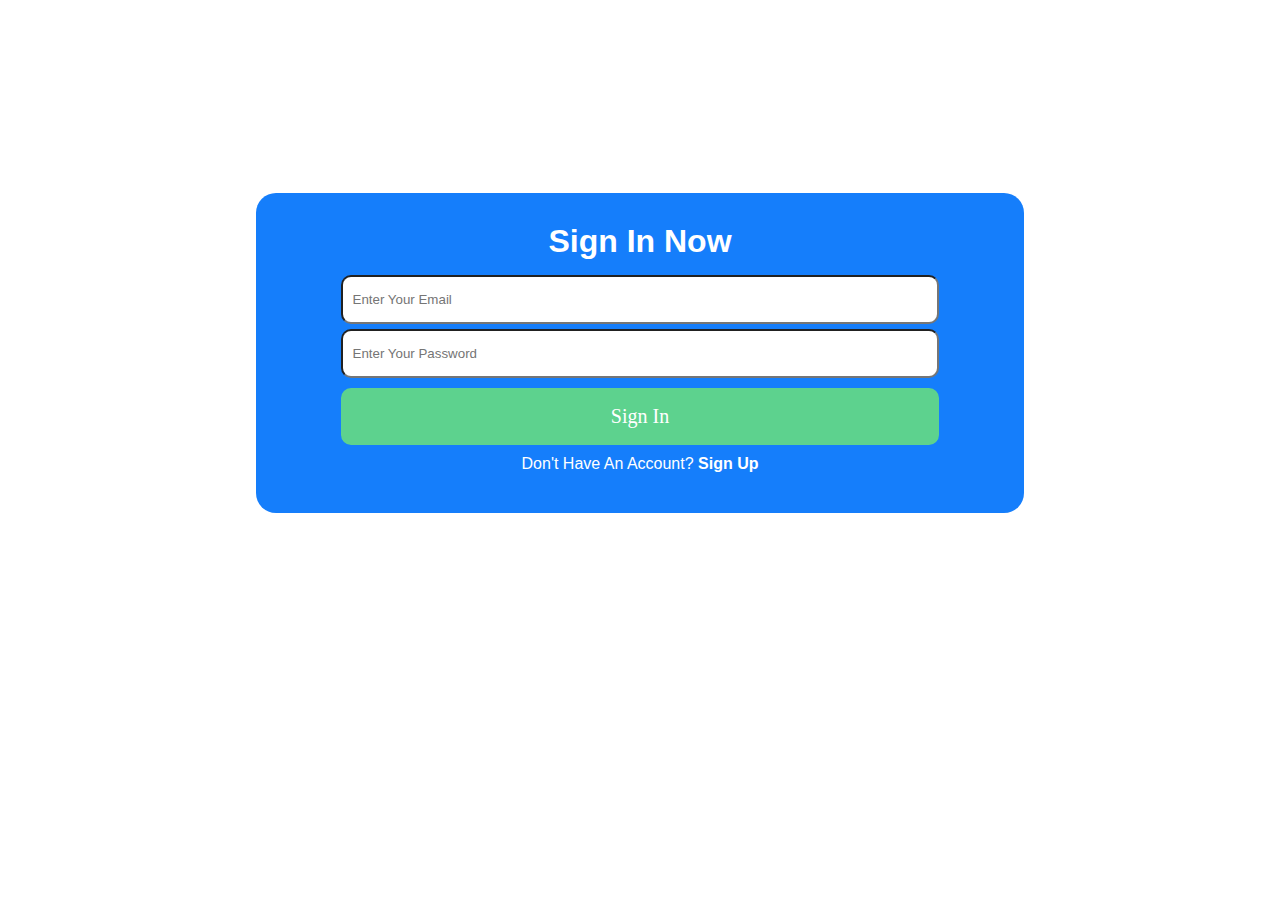
==== index.html @ 66db4d0a "first commit" ====
<!DOCTYPE html>
<html lang="en">
<head>
    <meta charset="UTF-8">
    <meta name="viewport" content="width=device-width, initial-scale=1.0">
    <title>Sign-In</title>
    <link rel="stylesheet" href="https://cdnjs.cloudflare.com/ajax/libs/font-awesome/6.5.1/css/all.min.css" integrity="sha512-DTOQO9RWCH3ppGqcWaEA1BIZOC6xxalwEsw9c2QQeAIftl+Vegovlnee1c9QX4TctnWMn13TZye+giMm8e2LwA==" crossorigin="anonymous" referrerpolicy="no-referrer" />
    <link rel="stylesheet" href="./MAINStyle.css">
    <link rel="stylesheet" href="./style.css">
</head>
<body>
    <div class="sign-in-box ">
    <div class="container bg-main">
    <h1 class="header">sign in now</h1>
    <div class="inputs">
        <input type="email" placeholder="Enter Your Email" id="email">
        <input type="password" placeholder="Enter Your Password" id="password">
    </div>  
    <div class="alert"></div>
    <button class=" button btn btn-sec-main" id="btn"><i class="fa-solid fa-right-to-bracket"></i> Sign In </button>    <p>don't have an account? <a href="./ChooseRole/index.html">sign up</a></p>
    <script src="../JS/JOBS.js"></script>
    <script src="../JS/Users.js"></script>
    <script src="./main.js"></script>
</body>
</html>
---- MAINStyle.css ----
* {
  margin: 0px;
  padding: 0px;
  box-sizing: border-box;
  font-family: 'Segoe UI', Tahoma, Geneva, Verdana, sans-serif ;
  outline: none;
}
.container{
  padding: 0px 10rex;
}
.bg-main {
  background-color: #157efb !important;
}
.bg-sec-main {
  background-color: #5dd28e !important;
}
.bg-th-main {
  background-color: #e9f9ef !important;
}
.jt{
  transition: all 0.7s;
  cursor: pointer;
}
.jt:hover{
  color: #157efb;
}
.btn {
  border: none;
  padding: 15px 20px;
  border-radius: 5px;
  color: #000000;
  cursor: pointer;
  transition: color  0.5s;
  transition: background-color  0.5s;
}
.vh-100{
  height: 100vh;
}
.cursor-pointer{
  cursor: pointer;
}
.btn-main {
  background-color: #157efb !important;
  color: #fff ;
  border: #157efb 2px solid;
  transition: color  0.5s;
  transition: background-color  0.5s;
}
.btn-main:hover {
  color: #157efb;
  background-color: #fff !important;
}
.text-main {
  color: #157efb !important;
}
.text-center {
  text-align: center;
}
.text-sec-main {
  color: #5dd28e !important;
}
.text-th-main {
  color: #e9f9ef;

}
.btn-sec-main {
  background-color: #5dd28e !important;
  color: #fff ;
  border: #5dd28e 2px solid;
  transition: all 0.5s;
}
.btn-sec-main:hover {
  border: #5dd28e 2px solid;
  color: #5dd28e;
  background-color: #fff !important;
}
.w-1 {
  width: 1%
}
.w-2 {
  width: 2%
}
.w-3 {
  width: 3%
}
.w-4 {
  width: 4%
}

.w-5 {
  width: 5%
}

.w-6 {
  width: 6%
}

.w-7 {
  width: 7%
}

.w-8 {
  width: 8%
}

.w-9 {
  width: 9%
}

.w-10 {
  width: 10%;
}

.w-11 {
  width: 11%;
}

.w-12 {
  width: 12%;
}

.w-13 {
  width: 13%;
}

.w-14 {
  width: 14%;
}

.w-15 {
  width: 15%;
}

.w-16 {
  width: 16%;
}

.w-17 {
  width: 17%;
}

.w-18 {
  width: 18%;
}

.w-19 {
  width: 19%;
}

.w-20 {
  width: 20%;
}

.w-21 {
  width: 21%;
}

.w-22 {
  width: 22%;
}

.w-23 {
  width: 23%;
}

.w-24 {
  width: 24%;
}

.w-25 {
  width: 25%;
}

.w-26 {
  width: 26%;
}

.w-27 {
  width: 27%;
}

.w-28 {
  width: 28%;
}

.w-29 {
  width: 29%;
}

.w-30 {
  width: 30%;
}

.w-31 {
  width: 31%;
}

.w-32 {
  width: 32%;
}

.w-33 {
  width: 33%;
}

.w-34 {
  width: 34%;
}

.w-35 {
  width: 35%;
}

.w-36 {
  width: 36%;
}

.w-37 {
  width: 37%;
}

.w-38 {
  width: 38%;
}

.w-39 {
  width: 39%;
}

.w-40 {
  width: 40%;
}

.w-41 {
  width: 41%;
}

.w-42 {
  width: 42%;
}

.w-43 {
  width: 43%;
}

.w-44 {
  width: 44%;
}

.w-45 {
  width: 45%;
}

.w-46 {
  width: 46%;
}

.w-47 {
  width: 47%;
}

.w-48 {
  width: 48%;
}

.w-49 {
  width: 49%;
}

.w-50 {
  width: 50%;
}

.w-51 {
  width: 51%;
}

.w-52 {
  width: 52%;
}

.w-53 {
  width: 53%;
}

.w-54 {
  width: 54%;
}

.w-55 {
  width: 55%;
}

.w-56 {
  width: 56%;
}

.w-57 {
  width: 57%;
}

.w-58 {
  width: 58%;
}

.w-59 {
  width: 59%;
}

.w-60 {
  width: 60%;
}

.w-61 {
  width: 61%;
}

.w-62 {
  width: 62%;
}

.w-63 {
  width: 63%;
}

.w-64 {
  width: 64%;
}

.w-65 {
  width: 65%;
}

.w-66 {
  width: 66%;
}

.w-67 {
  width: 67%;
}

.w-68 {
  width: 68%;
}

.w-69 {
  width: 69%;
}

.w-70 {
  width: 70%;
}

.w-71 {
  width: 71%;
}

.w-72 {
  width: 72%;
}

.w-73 {
  width: 73%;
}

.w-74 {
  width: 74%;
}

.w-75 {
  width: 75%;
}

.w-76 {
  width: 76%;
}

.w-77 {
  width: 77%;
}

.w-78 {
  width: 78%;
}

.w-79 {
  width: 79%;
}

.w-80 {
  width: 80%;
}

.w-81 {
  width: 81%;
}

.w-82 {
  width: 82%;
}

.w-83 {
  width: 83%;
}

.w-84 {
  width: 84%;
}

.w-85 {
  width: 85%;
}

.w-86 {
  width: 86%;
}

.w-87 {
  width: 87%;
}

.w-88 {
  width: 88%;
}

.w-89 {
  width: 89%;
}

.w-90 {
  width: 90%;
}

.w-91 {
  width: 91%;
}

.w-92 {
  width: 92%;
}

.w-93 {
  width: 93%;
}

.w-94 {
  width: 94%;
}

.w-95 {
  width: 95%;
}

.w-96 {
  width: 96%;
}

.w-97 {
  width: 97%;
}

.w-98 {
  width: 98%;
}

.w-99 {
  width: 99%;
}

.w-100 {
  width: 100%;
}

.w-101 {
  width: 10%1;
}
.m-1 {
  margin: 1px;
}

.mx-1 {
  margin:  1px;
}

.my-1 {
  margin-left: 1px ;
}

.p-1 {
  padding: 1px;
}

.py-1 {
  padding: 1px ;
}

.px-1 {
  padding:  1px;
}

.m-2 {
  margin: 2px;
}

.mx-2 {
  margin:  2px;
}

.my-2 {
  margin-left: 2px ;
}

.p-2 {
  padding: 2px;
}

.py-2 {
  padding: 2px ;
}

.px-2 {
  padding:  2px;
}

.m-3 {
  margin: 3px;
}

.mx-3 {
  margin:  3px;
}

.my-3 {
  margin-left: 3px ;
}

.p-3 {
  padding: 3px;
}

.py-3 {
  padding: 3px ;
}

.px-3 {
  padding:  3px;
}

.m-4 {
  margin: 4px;
}

.mx-4 {
  margin:  4px;
}

.my-4 {
  margin-left: 4px ;
}

.p-4 {
  padding: 4px;
}

.py-4 {
  padding: 4px ;
}

.px-4 {
  padding:  4px;
}

.m-5 {
  margin: 5px;
}

.mx-5 {
  margin:  5px;
}

.my-5 {
  margin-left: 5px ;
}

.p-5 {
  padding: 5px;
}

.py-5 {
  padding: 5px ;
}

.px-5 {
  padding:  5px;
}

.m-6 {
  margin: 6px;
}

.mx-6 {
  margin:  6px;
}

.my-6 {
  margin-left: 6px ;
}

.p-6 {
  padding: 6px;
}

.py-6 {
  padding: 6px ;
}

.px-6 {
  padding:  6px;
}

.m-7 {
  margin: 7px;
}

.mx-7 {
  margin:  7px;
}

.my-7 {
  margin-left: 7px ;
}

.p-7 {
  padding: 7px;
}

.py-7 {
  padding: 7px ;
}

.px-7 {
  padding:  7px;
}

.m-8 {
  margin: 8px;
}

.mx-8 {
  margin:  8px;
}

.my-8 {
  margin-left: 8px ;
}

.p-8 {
  padding: 8px;
}

.py-8 {
  padding: 8px ;
}

.px-8 {
  padding:  8px;
}

.m-9 {
  margin: 9px;
}

.mx-9 {
  margin:  9px;
}

.my-9 {
  margin-left: 9px ;
}

.p-9 {
  padding: 9px;
}

.py-9 {
  padding: 9px ;
}

.px-9 {
  padding:  9px;
}

.m-10 {
  margin: 1;
}

.mx-10 {
  margin:  1;
}

.my-10 {
  margin-left: 1 ;
}

.p-10 {
  padding: 1;
}

.py-10 {
  padding: 1 ;
}

.px-10 {
  padding:  1;
}

.m-11 {
  margin: 11px;
}

.mx-11 {
  margin:  11px;
}

.my-11 {
  margin-left: 11px ;
}

.p-11 {
  padding: 11px;
}

.py-11 {
  padding: 11px ;
}

.px-11 {
  padding:  11px;
}

.m-12 {
  margin: 12px;
}

.mx-12 {
  margin:  12px;
}

.my-12 {
  margin-left: 12px ;
}

.p-12 {
  padding: 12px;
}

.py-12 {
  padding: 12px ;
}

.px-12 {
  padding:  12px;
}

.m-13 {
  margin: 13px;
}

.mx-13 {
  margin:  13px;
}

.my-13 {
  margin-left: 13px ;
}

.p-13 {
  padding: 13px;
}

.py-13 {
  padding: 13px ;
}

.px-13 {
  padding:  13px;
}

.m-14 {
  margin: 14px;
}

.mx-14 {
  margin:  14px;
}

.my-14 {
  margin-left: 14px ;
}

.p-14 {
  padding: 14px;
}

.py-14 {
  padding: 14px ;
}

.px-14 {
  padding:  14px;
}

.m-15 {
  margin: 15px;
}

.mx-15 {
  margin:  15px;
}

.my-15 {
  margin-left: 15px ;
}

.p-15 {
  padding: 15px;
}

.py-15 {
  padding: 15px ;
}

.px-15 {
  padding:  15px;
}

.m-16 {
  margin: 16px;
}

.mx-16 {
  margin:  16px;
}

.my-16 {
  margin-left: 16px ;
}

.p-16 {
  padding: 16px;
}

.py-16 {
  padding: 16px ;
}

.px-16 {
  padding:  16px;
}

.m-17 {
  margin: 17px;
}

.mx-17 {
  margin:  17px;
}

.my-17 {
  margin-left: 17px ;
}

.p-17 {
  padding: 17px;
}

.py-17 {
  padding: 17px ;
}

.px-17 {
  padding:  17px;
}

.m-18 {
  margin: 18px;
}

.mx-18 {
  margin:  18px;
}

.my-18 {
  margin-left: 18px ;
}

.p-18 {
  padding: 18px;
}

.py-18 {
  padding: 18px ;
}

.px-18 {
  padding:  18px;
}

.m-19 {
  margin: 19px;
}

.mx-19 {
  margin:  19px;
}

.my-19 {
  margin-left: 19px ;
}

.p-19 {
  padding: 19px;
}

.py-19 {
  padding: 19px ;
}

.px-19 {
  padding:  19px;
}

.m-20 {
  margin: 2;
}

.mx-20 {
  margin:  2;
}

.my-20 {
  margin-left: 2 ;
}

.p-20 {
  padding: 2;
}

.py-20 {
  padding: 2 ;
}

.px-20 {
  padding:  2;
}

.m-21 {
  margin: 21px;
}

.mx-21 {
  margin:  21px;
}

.my-21 {
  margin-left: 21px ;
}

.p-21 {
  padding: 21px;
}

.py-21 {
  padding: 21px ;
}

.px-21 {
  padding:  21px;
}

.m-22 {
  margin: 22px;
}

.mx-22 {
  margin:  22px;
}

.my-22 {
  margin-left: 22px ;
}

.p-22 {
  padding: 22px;
}

.py-22 {
  padding: 22px ;
}

.px-22 {
  padding:  22px;
}

.m-23 {
  margin: 23px;
}

.mx-23 {
  margin:  23px;
}

.my-23 {
  margin-left: 23px ;
}

.p-23 {
  padding: 23px;
}

.py-23 {
  padding: 23px ;
}

.px-23 {
  padding:  23px;
}

.m-24 {
  margin: 24px;
}

.mx-24 {
  margin:  24px;
}

.my-24 {
  margin-left: 24px ;
}

.p-24 {
  padding: 24px;
}

.py-24 {
  padding: 24px ;
}

.px-24 {
  padding:  24px;
}

.m-25 {
  margin: 25px;
}

.mx-25 {
  margin:  25px;
}

.my-25 {
  margin-left: 25px ;
}

.p-25 {
  padding: 25px;
}

.py-25 {
  padding: 25px ;
}

.px-25 {
  padding:  25px;
}

.m-26 {
  margin: 26px;
}

.mx-26 {
  margin:  26px;
}

.my-26 {
  margin-left: 26px ;
}

.p-26 {
  padding: 26px;
}

.py-26 {
  padding: 26px ;
}

.px-26 {
  padding:  26px;
}

.m-27 {
  margin: 27px;
}

.mx-27 {
  margin:  27px;
}

.my-27 {
  margin-left: 27px ;
}

.p-27 {
  padding: 27px;
}

.py-27 {
  padding: 27px ;
}

.px-27 {
  padding:  27px;
}

.m-28 {
  margin: 28px;
}

.mx-28 {
  margin:  28px;
}

.my-28 {
  margin-left: 28px ;
}

.p-28 {
  padding: 28px;
}

.py-28 {
  padding: 28px ;
}

.px-28 {
  padding:  28px;
}

.m-29 {
  margin: 29px;
}

.mx-29 {
  margin:  29px;
}

.my-29 {
  margin-left: 29px ;
}

.p-29 {
  padding: 29px;
}

.py-29 {
  padding: 29px ;
}

.px-29 {
  padding:  29px;
}

.m-30 {
  margin: 3;
}

.mx-30 {
  margin:  3;
}

.my-30 {
  margin-left: 3 ;
}

.p-30 {
  padding: 3;
}

.py-30 {
  padding: 3 ;
}

.px-30 {
  padding:  3;
}

.m-31 {
  margin: 31px;
}

.mx-31 {
  margin:  31px;
}

.my-31 {
  margin-left: 31px ;
}

.p-31 {
  padding: 31px;
}

.py-31 {
  padding: 31px ;
}

.px-31 {
  padding:  31px;
}

.m-32 {
  margin: 32px;
}

.mx-32 {
  margin:  32px;
}

.my-32 {
  margin-left: 32px ;
}

.p-32 {
  padding: 32px;
}

.py-32 {
  padding: 32px ;
}

.px-32 {
  padding:  32px;
}

.m-33 {
  margin: 33px;
}

.mx-33 {
  margin:  33px;
}

.my-33 {
  margin-left: 33px ;
}

.p-33 {
  padding: 33px;
}

.py-33 {
  padding: 33px ;
}

.px-33 {
  padding:  33px;
}

.m-34 {
  margin: 34px;
}

.mx-34 {
  margin:  34px;
}

.my-34 {
  margin-left: 34px ;
}

.p-34 {
  padding: 34px;
}

.py-34 {
  padding: 34px ;
}

.px-34 {
  padding:  34px;
}

.m-35 {
  margin: 35px;
}

.mx-35 {
  margin:  35px;
}

.my-35 {
  margin-left: 35px ;
}

.p-35 {
  padding: 35px;
}

.py-35 {
  padding: 35px ;
}

.px-35 {
  padding:  35px;
}

.m-36 {
  margin: 36px;
}

.mx-36 {
  margin:  36px;
}

.my-36 {
  margin-left: 36px ;
}

.p-36 {
  padding: 36px;
}

.py-36 {
  padding: 36px ;
}

.px-36 {
  padding:  36px;
}

.m-37 {
  margin: 37px;
}

.mx-37 {
  margin:  37px;
}

.my-37 {
  margin-left: 37px ;
}

.p-37 {
  padding: 37px;
}

.py-37 {
  padding: 37px ;
}

.px-37 {
  padding:  37px;
}

.m-38 {
  margin: 38px;
}

.mx-38 {
  margin:  38px;
}

.my-38 {
  margin-left: 38px ;
}

.p-38 {
  padding: 38px;
}

.py-38 {
  padding: 38px ;
}

.px-38 {
  padding:  38px;
}

.m-39 {
  margin: 39px;
}

.mx-39 {
  margin:  39px;
}

.my-39 {
  margin-left: 39px ;
}

.p-39 {
  padding: 39px;
}

.py-39 {
  padding: 39px ;
}

.px-39 {
  padding:  39px;
}

.m-40 {
  margin: 4;
}

.mx-40 {
  margin:  4;
}

.my-40 {
  margin-left: 4 ;
}

.p-40 {
  padding: 4;
}

.py-40 {
  padding: 4 ;
}

.px-40 {
  padding:  4;
}

.m-41 {
  margin: 41px;
}

.mx-41 {
  margin:  41px;
}

.my-41 {
  margin-left: 41px ;
}

.p-41 {
  padding: 41px;
}

.py-41 {
  padding: 41px ;
}

.px-41 {
  padding:  41px;
}

.m-42 {
  margin: 42px;
}

.mx-42 {
  margin:  42px;
}

.my-42 {
  margin-left: 42px ;
}

.p-42 {
  padding: 42px;
}

.py-42 {
  padding: 42px ;
}

.px-42 {
  padding:  42px;
}

.m-43 {
  margin: 43px;
}

.mx-43 {
  margin:  43px;
}

.my-43 {
  margin-left: 43px ;
}

.p-43 {
  padding: 43px;
}

.py-43 {
  padding: 43px ;
}

.px-43 {
  padding:  43px;
}

.m-44 {
  margin: 44px;
}

.mx-44 {
  margin:  44px;
}

.my-44 {
  margin-left: 44px ;
}

.p-44 {
  padding: 44px;
}

.py-44 {
  padding: 44px ;
}

.px-44 {
  padding:  44px;
}

.m-45 {
  margin: 45px;
}

.mx-45 {
  margin:  45px;
}

.my-45 {
  margin-left: 45px ;
}

.p-45 {
  padding: 45px;
}

.py-45 {
  padding: 45px ;
}

.px-45 {
  padding:  45px;
}

.m-46 {
  margin: 46px;
}

.mx-46 {
  margin:  46px;
}

.my-46 {
  margin-left: 46px ;
}

.p-46 {
  padding: 46px;
}

.py-46 {
  padding: 46px ;
}

.px-46 {
  padding:  46px;
}

.m-47 {
  margin: 47px;
}

.mx-47 {
  margin:  47px;
}

.my-47 {
  margin-left: 47px ;
}

.p-47 {
  padding: 47px;
}

.py-47 {
  padding: 47px ;
}

.px-47 {
  padding:  47px;
}

.m-48 {
  margin: 48px;
}

.mx-48 {
  margin:  48px;
}

.my-48 {
  margin-left: 48px ;
}

.p-48 {
  padding: 48px;
}

.py-48 {
  padding: 48px ;
}

.px-48 {
  padding:  48px;
}

.m-49 {
  margin: 49px;
}

.mx-49 {
  margin:  49px;
}

.my-49 {
  margin-left: 49px ;
}

.p-49 {
  padding: 49px;
}

.py-49 {
  padding: 49px ;
}

.px-49 {
  padding:  49px;
}

.m-50 {
  margin: 5;
}

.mx-50 {
  margin:  5;
}

.my-50 {
  margin-left: 5 ;
}

.p-50 {
  padding: 5;
}

.py-50 {
  padding: 5 ;
}

.px-50 {
  padding:  5;
}

.m-51 {
  margin: 51px;
}

.mx-51 {
  margin:  51px;
}

.my-51 {
  margin-left: 51px ;
}

.p-51 {
  padding: 51px;
}

.py-51 {
  padding: 51px ;
}

.px-51 {
  padding:  51px;
}

.m-52 {
  margin: 52px;
}

.mx-52 {
  margin:  52px;
}

.my-52 {
  margin-left: 52px ;
}

.p-52 {
  padding: 52px;
}

.py-52 {
  padding: 52px ;
}

.px-52 {
  padding:  52px;
}

.m-53 {
  margin: 53px;
}

.mx-53 {
  margin:  53px;
}

.my-53 {
  margin-left: 53px ;
}

.p-53 {
  padding: 53px;
}

.py-53 {
  padding: 53px ;
}

.px-53 {
  padding:  53px;
}

.m-54 {
  margin: 54px;
}

.mx-54 {
  margin:  54px;
}

.my-54 {
  margin-left: 54px ;
}

.p-54 {
  padding: 54px;
}

.py-54 {
  padding: 54px ;
}

.px-54 {
  padding:  54px;
}

.m-55 {
  margin: 55px;
}

.mx-55 {
  margin:  55px;
}

.my-55 {
  margin-left: 55px ;
}

.p-55 {
  padding: 55px;
}

.py-55 {
  padding: 55px ;
}

.px-55 {
  padding:  55px;
}

.m-56 {
  margin: 56px;
}

.mx-56 {
  margin:  56px;
}

.my-56 {
  margin-left: 56px ;
}

.p-56 {
  padding: 56px;
}

.py-56 {
  padding: 56px ;
}

.px-56 {
  padding:  56px;
}

.m-57 {
  margin: 57px;
}

.mx-57 {
  margin:  57px;
}

.my-57 {
  margin-left: 57px ;
}

.p-57 {
  padding: 57px;
}

.py-57 {
  padding: 57px ;
}

.px-57 {
  padding:  57px;
}

.m-58 {
  margin: 58px;
}

.mx-58 {
  margin:  58px;
}

.my-58 {
  margin-left: 58px ;
}

.p-58 {
  padding: 58px;
}

.py-58 {
  padding: 58px ;
}

.px-58 {
  padding:  58px;
}

.m-59 {
  margin: 59px;
}

.mx-59 {
  margin:  59px;
}

.my-59 {
  margin-left: 59px ;
}

.p-59 {
  padding: 59px;
}

.py-59 {
  padding: 59px ;
}

.px-59 {
  padding:  59px;
}

.m-60 {
  margin: 6;
}

.mx-60 {
  margin:  6;
}

.my-60 {
  margin-left: 6 ;
}

.p-60 {
  padding: 6;
}

.py-60 {
  padding: 6 ;
}

.px-60 {
  padding:  6;
}

.m-61 {
  margin: 61px;
}

.mx-61 {
  margin:  61px;
}

.my-61 {
  margin-left: 61px ;
}

.p-61 {
  padding: 61px;
}

.py-61 {
  padding: 61px ;
}

.px-61 {
  padding:  61px;
}

.m-62 {
  margin: 62px;
}

.mx-62 {
  margin:  62px;
}

.my-62 {
  margin-left: 62px ;
}

.p-62 {
  padding: 62px;
}

.py-62 {
  padding: 62px ;
}

.px-62 {
  padding:  62px;
}

.m-63 {
  margin: 63px;
}

.mx-63 {
  margin:  63px;
}

.my-63 {
  margin-left: 63px ;
}

.p-63 {
  padding: 63px;
}

.py-63 {
  padding: 63px ;
}

.px-63 {
  padding:  63px;
}

.m-64 {
  margin: 64px;
}

.mx-64 {
  margin:  64px;
}

.my-64 {
  margin-left: 64px ;
}

.p-64 {
  padding: 64px;
}

.py-64 {
  padding: 64px ;
}

.px-64 {
  padding:  64px;
}

.m-65 {
  margin: 65px;
}

.mx-65 {
  margin:  65px;
}

.my-65 {
  margin-left: 65px ;
}

.p-65 {
  padding: 65px;
}

.py-65 {
  padding: 65px ;
}

.px-65 {
  padding:  65px;
}

.m-66 {
  margin: 66px;
}

.mx-66 {
  margin:  66px;
}

.my-66 {
  margin-left: 66px ;
}

.p-66 {
  padding: 66px;
}

.py-66 {
  padding: 66px ;
}

.px-66 {
  padding:  66px;
}

.m-67 {
  margin: 67px;
}

.mx-67 {
  margin:  67px;
}

.my-67 {
  margin-left: 67px ;
}

.p-67 {
  padding: 67px;
}

.py-67 {
  padding: 67px ;
}

.px-67 {
  padding:  67px;
}

.m-68 {
  margin: 68px;
}

.mx-68 {
  margin:  68px;
}

.my-68 {
  margin-left: 68px ;
}

.p-68 {
  padding: 68px;
}

.py-68 {
  padding: 68px ;
}

.px-68 {
  padding:  68px;
}

.m-69 {
  margin: 69px;
}

.mx-69 {
  margin:  69px;
}

.my-69 {
  margin-left: 69px ;
}

.p-69 {
  padding: 69px;
}

.py-69 {
  padding: 69px ;
}

.px-69 {
  padding:  69px;
}

.m-70 {
  margin: 7;
}

.mx-70 {
  margin:  7;
}

.my-70 {
  margin-left: 7 ;
}

.p-70 {
  padding: 7;
}

.py-70 {
  padding: 7 ;
}

.px-70 {
  padding:  7;
}

.m-71 {
  margin: 71px;
}

.mx-71 {
  margin:  71px;
}

.my-71 {
  margin-left: 71px ;
}

.p-71 {
  padding: 71px;
}

.py-71 {
  padding: 71px ;
}

.px-71 {
  padding:  71px;
}

.m-72 {
  margin: 72px;
}

.mx-72 {
  margin:  72px;
}

.my-72 {
  margin-left: 72px ;
}

.p-72 {
  padding: 72px;
}

.py-72 {
  padding: 72px ;
}

.px-72 {
  padding:  72px;
}

.m-73 {
  margin: 73px;
}

.mx-73 {
  margin:  73px;
}

.my-73 {
  margin-left: 73px ;
}

.p-73 {
  padding: 73px;
}

.py-73 {
  padding: 73px ;
}

.px-73 {
  padding:  73px;
}

.m-74 {
  margin: 74px;
}

.mx-74 {
  margin:  74px;
}

.my-74 {
  margin-left: 74px ;
}

.p-74 {
  padding: 74px;
}

.py-74 {
  padding: 74px ;
}

.px-74 {
  padding:  74px;
}

.m-75 {
  margin: 75px;
}

.mx-75 {
  margin:  75px;
}

.my-75 {
  margin-left: 75px ;
}

.p-75 {
  padding: 75px;
}

.py-75 {
  padding: 75px ;
}

.px-75 {
  padding:  75px;
}

.m-76 {
  margin: 76px;
}

.mx-76 {
  margin:  76px;
}

.my-76 {
  margin-left: 76px ;
}

.p-76 {
  padding: 76px;
}

.py-76 {
  padding: 76px ;
}

.px-76 {
  padding:  76px;
}

.m-77 {
  margin: 77px;
}

.mx-77 {
  margin:  77px;
}

.my-77 {
  margin-left: 77px ;
}

.p-77 {
  padding: 77px;
}

.py-77 {
  padding: 77px ;
}

.px-77 {
  padding:  77px;
}

.m-78 {
  margin: 78px;
}

.mx-78 {
  margin:  78px;
}

.my-78 {
  margin-left: 78px ;
}

.p-78 {
  padding: 78px;
}

.py-78 {
  padding: 78px ;
}

.px-78 {
  padding:  78px;
}

.m-79 {
  margin: 79px;
}

.mx-79 {
  margin:  79px;
}

.my-79 {
  margin-left: 79px ;
}

.p-79 {
  padding: 79px;
}

.py-79 {
  padding: 79px ;
}

.px-79 {
  padding:  79px;
}

.m-80 {
  margin: 8;
}

.mx-80 {
  margin:  8;
}

.my-80 {
  margin-left: 8 ;
}

.p-80 {
  padding: 8;
}

.py-80 {
  padding: 8 ;
}

.px-80 {
  padding:  8;
}

.m-81 {
  margin: 81px;
}

.mx-81 {
  margin:  81px;
}

.my-81 {
  margin-left: 81px ;
}

.p-81 {
  padding: 81px;
}

.py-81 {
  padding: 81px ;
}

.px-81 {
  padding:  81px;
}

.m-82 {
  margin: 82px;
}

.mx-82 {
  margin:  82px;
}

.my-82 {
  margin-left: 82px ;
}

.p-82 {
  padding: 82px;
}

.py-82 {
  padding: 82px ;
}

.px-82 {
  padding:  82px;
}

.m-83 {
  margin: 83px;
}

.mx-83 {
  margin:  83px;
}

.my-83 {
  margin-left: 83px ;
}

.p-83 {
  padding: 83px;
}

.py-83 {
  padding: 83px ;
}

.px-83 {
  padding:  83px;
}

.m-84 {
  margin: 84px;
}

.mx-84 {
  margin:  84px;
}

.my-84 {
  margin-left: 84px ;
}

.p-84 {
  padding: 84px;
}

.py-84 {
  padding: 84px ;
}

.px-84 {
  padding:  84px;
}

.m-85 {
  margin: 85px;
}

.mx-85 {
  margin:  85px;
}

.my-85 {
  margin-left: 85px ;
}

.p-85 {
  padding: 85px;
}

.py-85 {
  padding: 85px ;
}

.px-85 {
  padding:  85px;
}

.m-86 {
  margin: 86px;
}

.mx-86 {
  margin:  86px;
}

.my-86 {
  margin-left: 86px ;
}

.p-86 {
  padding: 86px;
}

.py-86 {
  padding: 86px ;
}

.px-86 {
  padding:  86px;
}

.m-87 {
  margin: 87px;
}

.mx-87 {
  margin:  87px;
}

.my-87 {
  margin-left: 87px ;
}

.p-87 {
  padding: 87px;
}

.py-87 {
  padding: 87px ;
}

.px-87 {
  padding:  87px;
}

.m-88 {
  margin: 88px;
}

.mx-88 {
  margin:  88px;
}

.my-88 {
  margin-left: 88px ;
}

.p-88 {
  padding: 88px;
}

.py-88 {
  padding: 88px ;
}

.px-88 {
  padding:  88px;
}

.m-89 {
  margin: 89px;
}

.mx-89 {
  margin:  89px;
}

.my-89 {
  margin-left: 89px ;
}

.p-89 {
  padding: 89px;
}

.py-89 {
  padding: 89px ;
}

.px-89 {
  padding:  89px;
}

.m-90 {
  margin: 9;
}

.mx-90 {
  margin:  9;
}

.my-90 {
  margin-left: 9 ;
}

.p-90 {
  padding: 9;
}

.py-90 {
  padding: 9 ;
}

.px-90 {
  padding:  9;
}

.m-91 {
  margin: 91px;
}

.mx-91 {
  margin:  91px;
}

.my-91 {
  margin-left: 91px ;
}

.p-91 {
  padding: 91px;
}

.py-91 {
  padding: 91px ;
}

.px-91 {
  padding:  91px;
}

.m-92 {
  margin: 92px;
}

.mx-92 {
  margin:  92px;
}

.my-92 {
  margin-left: 92px ;
}

.p-92 {
  padding: 92px;
}

.py-92 {
  padding: 92px ;
}

.px-92 {
  padding:  92px;
}

.m-93 {
  margin: 93px;
}

.mx-93 {
  margin:  93px;
}

.my-93 {
  margin-left: 93px ;
}

.p-93 {
  padding: 93px;
}

.py-93 {
  padding: 93px ;
}

.px-93 {
  padding:  93px;
}

.m-94 {
  margin: 94px;
}

.mx-94 {
  margin:  94px;
}

.my-94 {
  margin-left: 94px ;
}

.p-94 {
  padding: 94px;
}

.py-94 {
  padding: 94px ;
}

.px-94 {
  padding:  94px;
}

.m-95 {
  margin: 95px;
}

.mx-95 {
  margin:  95px;
}

.my-95 {
  margin-left: 95px ;
}

.p-95 {
  padding: 95px;
}

.py-95 {
  padding: 95px ;
}

.px-95 {
  padding:  95px;
}

.m-96 {
  margin: 96px;
}

.mx-96 {
  margin:  96px;
}

.my-96 {
  margin-left: 96px ;
}

.p-96 {
  padding: 96px;
}

.py-96 {
  padding: 96px ;
}

.px-96 {
  padding:  96px;
}

.m-97 {
  margin: 97px;
}

.mx-97 {
  margin:  97px;
}

.my-97 {
  margin-left: 97px ;
}

.p-97 {
  padding: 97px;
}

.py-97 {
  padding: 97px ;
}

.px-97 {
  padding:  97px;
}

.m-98 {
  margin: 98px;
}

.mx-98 {
  margin:  98px;
}

.my-98 {
  margin-left: 98px ;
}

.p-98 {
  padding: 98px;
}

.py-98 {
  padding: 98px ;
}

.px-98 {
  padding:  98px;
}

.m-99 {
  margin: 99px;
}

.mx-99 {
  margin:  99px;
}

.my-99 {
  margin-left: 99px ;
}

.p-99 {
  padding: 99px;
}

.py-99 {
  padding: 99px ;
}

.px-99 {
  padding:  99px;
}/*# sourceMappingURL=style.css.map */
.mt-1 {
  margin-top: 1px;
}

.mb-1 {
  margin-bottom: 1px;
}

.ms-1 {
  margin-left: 1px;
}

.me-1 {
  margin-right: 1px;
}

.pt-1 {
  padding-top: 1px;
}

.pb-1 {
  padding-bottom: 1px;
}

.ps-1 {
  padding-left: 1px;
}

.pe-1 {
  padding-right: 1px;
}

.mt-2 {
  margin-top: 2px;
}

.mb-2 {
  margin-bottom: 2px;
}

.ms-2 {
  margin-left: 2px;
}

.me-2 {
  margin-right: 2px;
}

.pt-2 {
  padding-top: 2px;
}

.pb-2 {
  padding-bottom: 2px;
}

.ps-2 {
  padding-left: 2px;
}

.pe-2 {
  padding-right: 2px;
}

.mt-3 {
  margin-top: 3px;
}

.mb-3 {
  margin-bottom: 3px;
}

.ms-3 {
  margin-left: 3px;
}

.me-3 {
  margin-right: 3px;
}

.pt-3 {
  padding-top: 3px;
}

.pb-3 {
  padding-bottom: 3px;
}

.ps-3 {
  padding-left: 3px;
}

.pe-3 {
  padding-right: 3px;
}

.mt-4 {
  margin-top: 4px;
}

.mb-4 {
  margin-bottom: 4px;
}

.ms-4 {
  margin-left: 4px;
}

.me-4 {
  margin-right: 4px;
}

.pt-4 {
  padding-top: 4px;
}

.pb-4 {
  padding-bottom: 4px;
}

.ps-4 {
  padding-left: 4px;
}

.pe-4 {
  padding-right: 4px;
}

.mt-5 {
  margin-top: 5px;
}

.mb-5 {
  margin-bottom: 5px;
}

.ms-5 {
  margin-left: 5px;
}

.me-5 {
  margin-right: 5px;
}

.pt-5 {
  padding-top: 5px;
}

.pb-5 {
  padding-bottom: 5px;
}

.ps-5 {
  padding-left: 5px;
}

.pe-5 {
  padding-right: 5px;
}

.mt-6 {
  margin-top: 6px;
}

.mb-6 {
  margin-bottom: 6px;
}

.ms-6 {
  margin-left: 6px;
}

.me-6 {
  margin-right: 6px;
}

.pt-6 {
  padding-top: 6px;
}

.pb-6 {
  padding-bottom: 6px;
}

.ps-6 {
  padding-left: 6px;
}

.pe-6 {
  padding-right: 6px;
}

.mt-7 {
  margin-top: 7px;
}

.mb-7 {
  margin-bottom: 7px;
}

.ms-7 {
  margin-left: 7px;
}

.me-7 {
  margin-right: 7px;
}

.pt-7 {
  padding-top: 7px;
}

.pb-7 {
  padding-bottom: 7px;
}

.ps-7 {
  padding-left: 7px;
}

.pe-7 {
  padding-right: 7px;
}

.mt-8 {
  margin-top: 8px;
}

.mb-8 {
  margin-bottom: 8px;
}

.ms-8 {
  margin-left: 8px;
}

.me-8 {
  margin-right: 8px;
}

.pt-8 {
  padding-top: 8px;
}

.pb-8 {
  padding-bottom: 8px;
}

.ps-8 {
  padding-left: 8px;
}

.pe-8 {
  padding-right: 8px;
}

.mt-9 {
  margin-top: 9px;
}

.mb-9 {
  margin-bottom: 9px;
}

.ms-9 {
  margin-left: 9px;
}

.me-9 {
  margin-right: 9px;
}

.pt-9 {
  padding-top: 9px;
}

.pb-9 {
  padding-bottom: 9px;
}

.ps-9 {
  padding-left: 9px;
}

.pe-9 {
  padding-right: 9px;
}

.mt-10 {
  margin-top: 1;
}

.mb-10 {
  margin-bottom: 1;
}

.ms-10 {
  margin-left: 1;
}

.me-10 {
  margin-right: 1;
}

.pt-10 {
  padding-top: 1;
}

.pb-10 {
  padding-bottom: 1;
}

.ps-10 {
  padding-left: 1;
}

.pe-10 {
  padding-right: 1;
}

.mt-11 {
  margin-top: 11px;
}

.mb-11 {
  margin-bottom: 11px;
}

.ms-11 {
  margin-left: 11px;
}

.me-11 {
  margin-right: 11px;
}

.pt-11 {
  padding-top: 11px;
}

.pb-11 {
  padding-bottom: 11px;
}

.ps-11 {
  padding-left: 11px;
}

.pe-11 {
  padding-right: 11px;
}

.mt-12 {
  margin-top: 12px;
}

.mb-12 {
  margin-bottom: 12px;
}

.ms-12 {
  margin-left: 12px;
}

.me-12 {
  margin-right: 12px;
}

.pt-12 {
  padding-top: 12px;
}

.pb-12 {
  padding-bottom: 12px;
}

.ps-12 {
  padding-left: 12px;
}

.pe-12 {
  padding-right: 12px;
}

.mt-13 {
  margin-top: 13px;
}

.mb-13 {
  margin-bottom: 13px;
}

.ms-13 {
  margin-left: 13px;
}

.me-13 {
  margin-right: 13px;
}

.pt-13 {
  padding-top: 13px;
}

.pb-13 {
  padding-bottom: 13px;
}

.ps-13 {
  padding-left: 13px;
}

.pe-13 {
  padding-right: 13px;
}

.mt-14 {
  margin-top: 14px;
}

.mb-14 {
  margin-bottom: 14px;
}

.ms-14 {
  margin-left: 14px;
}

.me-14 {
  margin-right: 14px;
}

.pt-14 {
  padding-top: 14px;
}

.pb-14 {
  padding-bottom: 14px;
}

.ps-14 {
  padding-left: 14px;
}

.pe-14 {
  padding-right: 14px;
}

.mt-15 {
  margin-top: 15px;
}

.mb-15 {
  margin-bottom: 15px;
}

.ms-15 {
  margin-left: 15px;
}

.me-15 {
  margin-right: 15px;
}

.pt-15 {
  padding-top: 15px;
}

.pb-15 {
  padding-bottom: 15px;
}

.ps-15 {
  padding-left: 15px;
}

.pe-15 {
  padding-right: 15px;
}

.mt-16 {
  margin-top: 16px;
}

.mb-16 {
  margin-bottom: 16px;
}

.ms-16 {
  margin-left: 16px;
}

.me-16 {
  margin-right: 16px;
}

.pt-16 {
  padding-top: 16px;
}

.pb-16 {
  padding-bottom: 16px;
}

.ps-16 {
  padding-left: 16px;
}

.pe-16 {
  padding-right: 16px;
}

.mt-17 {
  margin-top: 17px;
}

.mb-17 {
  margin-bottom: 17px;
}

.ms-17 {
  margin-left: 17px;
}

.me-17 {
  margin-right: 17px;
}

.pt-17 {
  padding-top: 17px;
}

.pb-17 {
  padding-bottom: 17px;
}

.ps-17 {
  padding-left: 17px;
}

.pe-17 {
  padding-right: 17px;
}

.mt-18 {
  margin-top: 18px;
}

.mb-18 {
  margin-bottom: 18px;
}

.ms-18 {
  margin-left: 18px;
}

.me-18 {
  margin-right: 18px;
}

.pt-18 {
  padding-top: 18px;
}

.pb-18 {
  padding-bottom: 18px;
}

.ps-18 {
  padding-left: 18px;
}

.pe-18 {
  padding-right: 18px;
}

.mt-19 {
  margin-top: 19px;
}

.mb-19 {
  margin-bottom: 19px;
}

.ms-19 {
  margin-left: 19px;
}

.me-19 {
  margin-right: 19px;
}

.pt-19 {
  padding-top: 19px;
}

.pb-19 {
  padding-bottom: 19px;
}

.ps-19 {
  padding-left: 19px;
}

.pe-19 {
  padding-right: 19px;
}

.mt-20 {
  margin-top: 2;
}

.mb-20 {
  margin-bottom: 2;
}

.ms-20 {
  margin-left: 2;
}

.me-20 {
  margin-right: 2;
}

.pt-20 {
  padding-top: 2;
}

.pb-20 {
  padding-bottom: 2;
}

.ps-20 {
  padding-left: 2;
}

.pe-20 {
  padding-right: 2;
}

.mt-21 {
  margin-top: 21px;
}

.mb-21 {
  margin-bottom: 21px;
}

.ms-21 {
  margin-left: 21px;
}

.me-21 {
  margin-right: 21px;
}

.pt-21 {
  padding-top: 21px;
}

.pb-21 {
  padding-bottom: 21px;
}

.ps-21 {
  padding-left: 21px;
}

.pe-21 {
  padding-right: 21px;
}

.mt-22 {
  margin-top: 22px;
}

.mb-22 {
  margin-bottom: 22px;
}

.ms-22 {
  margin-left: 22px;
}

.me-22 {
  margin-right: 22px;
}

.pt-22 {
  padding-top: 22px;
}

.pb-22 {
  padding-bottom: 22px;
}

.ps-22 {
  padding-left: 22px;
}

.pe-22 {
  padding-right: 22px;
}

.mt-23 {
  margin-top: 23px;
}

.mb-23 {
  margin-bottom: 23px;
}

.ms-23 {
  margin-left: 23px;
}

.me-23 {
  margin-right: 23px;
}

.pt-23 {
  padding-top: 23px;
}

.pb-23 {
  padding-bottom: 23px;
}

.ps-23 {
  padding-left: 23px;
}

.pe-23 {
  padding-right: 23px;
}

.mt-24 {
  margin-top: 24px;
}

.mb-24 {
  margin-bottom: 24px;
}

.ms-24 {
  margin-left: 24px;
}

.me-24 {
  margin-right: 24px;
}

.pt-24 {
  padding-top: 24px;
}

.pb-24 {
  padding-bottom: 24px;
}

.ps-24 {
  padding-left: 24px;
}

.pe-24 {
  padding-right: 24px;
}

.mt-25 {
  margin-top: 25px;
}

.mb-25 {
  margin-bottom: 25px;
}

.ms-25 {
  margin-left: 25px;
}

.me-25 {
  margin-right: 25px;
}

.pt-25 {
  padding-top: 25px;
}

.pb-25 {
  padding-bottom: 25px;
}

.ps-25 {
  padding-left: 25px;
}

.pe-25 {
  padding-right: 25px;
}

.mt-26 {
  margin-top: 26px;
}

.mb-26 {
  margin-bottom: 26px;
}

.ms-26 {
  margin-left: 26px;
}

.me-26 {
  margin-right: 26px;
}

.pt-26 {
  padding-top: 26px;
}

.pb-26 {
  padding-bottom: 26px;
}

.ps-26 {
  padding-left: 26px;
}

.pe-26 {
  padding-right: 26px;
}

.mt-27 {
  margin-top: 27px;
}

.mb-27 {
  margin-bottom: 27px;
}

.ms-27 {
  margin-left: 27px;
}

.me-27 {
  margin-right: 27px;
}

.pt-27 {
  padding-top: 27px;
}

.pb-27 {
  padding-bottom: 27px;
}

.ps-27 {
  padding-left: 27px;
}

.pe-27 {
  padding-right: 27px;
}

.mt-28 {
  margin-top: 28px;
}

.mb-28 {
  margin-bottom: 28px;
}

.ms-28 {
  margin-left: 28px;
}

.me-28 {
  margin-right: 28px;
}

.pt-28 {
  padding-top: 28px;
}

.pb-28 {
  padding-bottom: 28px;
}

.ps-28 {
  padding-left: 28px;
}

.pe-28 {
  padding-right: 28px;
}

.mt-29 {
  margin-top: 29px;
}

.mb-29 {
  margin-bottom: 29px;
}

.ms-29 {
  margin-left: 29px;
}

.me-29 {
  margin-right: 29px;
}

.pt-29 {
  padding-top: 29px;
}

.pb-29 {
  padding-bottom: 29px;
}

.ps-29 {
  padding-left: 29px;
}

.pe-29 {
  padding-right: 29px;
}

.mt-30 {
  margin-top: 3;
}

.mb-30 {
  margin-bottom: 3;
}

.ms-30 {
  margin-left: 3;
}

.me-30 {
  margin-right: 3;
}

.pt-30 {
  padding-top: 3;
}

.pb-30 {
  padding-bottom: 3;
}

.ps-30 {
  padding-left: 3;
}

.pe-30 {
  padding-right: 3;
}

.mt-31 {
  margin-top: 31px;
}

.mb-31 {
  margin-bottom: 31px;
}

.ms-31 {
  margin-left: 31px;
}

.me-31 {
  margin-right: 31px;
}

.pt-31 {
  padding-top: 31px;
}

.pb-31 {
  padding-bottom: 31px;
}

.ps-31 {
  padding-left: 31px;
}

.pe-31 {
  padding-right: 31px;
}

.mt-32 {
  margin-top: 32px;
}

.mb-32 {
  margin-bottom: 32px;
}

.ms-32 {
  margin-left: 32px;
}

.me-32 {
  margin-right: 32px;
}

.pt-32 {
  padding-top: 32px;
}

.pb-32 {
  padding-bottom: 32px;
}

.ps-32 {
  padding-left: 32px;
}

.pe-32 {
  padding-right: 32px;
}

.mt-33 {
  margin-top: 33px;
}

.mb-33 {
  margin-bottom: 33px;
}

.ms-33 {
  margin-left: 33px;
}

.me-33 {
  margin-right: 33px;
}

.pt-33 {
  padding-top: 33px;
}

.pb-33 {
  padding-bottom: 33px;
}

.ps-33 {
  padding-left: 33px;
}

.pe-33 {
  padding-right: 33px;
}

.mt-34 {
  margin-top: 34px;
}

.mb-34 {
  margin-bottom: 34px;
}

.ms-34 {
  margin-left: 34px;
}

.me-34 {
  margin-right: 34px;
}

.pt-34 {
  padding-top: 34px;
}

.pb-34 {
  padding-bottom: 34px;
}

.ps-34 {
  padding-left: 34px;
}

.pe-34 {
  padding-right: 34px;
}

.mt-35 {
  margin-top: 35px;
}

.mb-35 {
  margin-bottom: 35px;
}

.ms-35 {
  margin-left: 35px;
}

.me-35 {
  margin-right: 35px;
}

.pt-35 {
  padding-top: 35px;
}

.pb-35 {
  padding-bottom: 35px;
}

.ps-35 {
  padding-left: 35px;
}

.pe-35 {
  padding-right: 35px;
}

.mt-36 {
  margin-top: 36px;
}

.mb-36 {
  margin-bottom: 36px;
}

.ms-36 {
  margin-left: 36px;
}

.me-36 {
  margin-right: 36px;
}

.pt-36 {
  padding-top: 36px;
}

.pb-36 {
  padding-bottom: 36px;
}

.ps-36 {
  padding-left: 36px;
}

.pe-36 {
  padding-right: 36px;
}

.mt-37 {
  margin-top: 37px;
}

.mb-37 {
  margin-bottom: 37px;
}

.ms-37 {
  margin-left: 37px;
}

.me-37 {
  margin-right: 37px;
}

.pt-37 {
  padding-top: 37px;
}

.pb-37 {
  padding-bottom: 37px;
}

.ps-37 {
  padding-left: 37px;
}

.pe-37 {
  padding-right: 37px;
}

.mt-38 {
  margin-top: 38px;
}

.mb-38 {
  margin-bottom: 38px;
}

.ms-38 {
  margin-left: 38px;
}

.me-38 {
  margin-right: 38px;
}

.pt-38 {
  padding-top: 38px;
}

.pb-38 {
  padding-bottom: 38px;
}

.ps-38 {
  padding-left: 38px;
}

.pe-38 {
  padding-right: 38px;
}

.mt-39 {
  margin-top: 39px;
}

.mb-39 {
  margin-bottom: 39px;
}

.ms-39 {
  margin-left: 39px;
}

.me-39 {
  margin-right: 39px;
}

.pt-39 {
  padding-top: 39px;
}

.pb-39 {
  padding-bottom: 39px;
}

.ps-39 {
  padding-left: 39px;
}

.pe-39 {
  padding-right: 39px;
}

.mt-40 {
  margin-top: 4;
}

.mb-40 {
  margin-bottom: 4;
}

.ms-40 {
  margin-left: 4;
}

.me-40 {
  margin-right: 4;
}

.pt-40 {
  padding-top: 4;
}

.pb-40 {
  padding-bottom: 4;
}

.ps-40 {
  padding-left: 4;
}

.pe-40 {
  padding-right: 4;
}

.mt-41 {
  margin-top: 41px;
}

.mb-41 {
  margin-bottom: 41px;
}

.ms-41 {
  margin-left: 41px;
}

.me-41 {
  margin-right: 41px;
}

.pt-41 {
  padding-top: 41px;
}

.pb-41 {
  padding-bottom: 41px;
}

.ps-41 {
  padding-left: 41px;
}

.pe-41 {
  padding-right: 41px;
}

.mt-42 {
  margin-top: 42px;
}

.mb-42 {
  margin-bottom: 42px;
}

.ms-42 {
  margin-left: 42px;
}

.me-42 {
  margin-right: 42px;
}

.pt-42 {
  padding-top: 42px;
}

.pb-42 {
  padding-bottom: 42px;
}

.ps-42 {
  padding-left: 42px;
}

.pe-42 {
  padding-right: 42px;
}

.mt-43 {
  margin-top: 43px;
}

.mb-43 {
  margin-bottom: 43px;
}

.ms-43 {
  margin-left: 43px;
}

.me-43 {
  margin-right: 43px;
}

.pt-43 {
  padding-top: 43px;
}

.pb-43 {
  padding-bottom: 43px;
}

.ps-43 {
  padding-left: 43px;
}

.pe-43 {
  padding-right: 43px;
}

.mt-44 {
  margin-top: 44px;
}

.mb-44 {
  margin-bottom: 44px;
}

.ms-44 {
  margin-left: 44px;
}

.me-44 {
  margin-right: 44px;
}

.pt-44 {
  padding-top: 44px;
}

.pb-44 {
  padding-bottom: 44px;
}

.ps-44 {
  padding-left: 44px;
}

.pe-44 {
  padding-right: 44px;
}

.mt-45 {
  margin-top: 45px;
}

.mb-45 {
  margin-bottom: 45px;
}

.ms-45 {
  margin-left: 45px;
}

.me-45 {
  margin-right: 45px;
}

.pt-45 {
  padding-top: 45px;
}

.pb-45 {
  padding-bottom: 45px;
}

.ps-45 {
  padding-left: 45px;
}

.pe-45 {
  padding-right: 45px;
}

.mt-46 {
  margin-top: 46px;
}

.mb-46 {
  margin-bottom: 46px;
}

.ms-46 {
  margin-left: 46px;
}

.me-46 {
  margin-right: 46px;
}

.pt-46 {
  padding-top: 46px;
}

.pb-46 {
  padding-bottom: 46px;
}

.ps-46 {
  padding-left: 46px;
}

.pe-46 {
  padding-right: 46px;
}

.mt-47 {
  margin-top: 47px;
}

.mb-47 {
  margin-bottom: 47px;
}

.ms-47 {
  margin-left: 47px;
}

.me-47 {
  margin-right: 47px;
}

.pt-47 {
  padding-top: 47px;
}

.pb-47 {
  padding-bottom: 47px;
}

.ps-47 {
  padding-left: 47px;
}

.pe-47 {
  padding-right: 47px;
}

.mt-48 {
  margin-top: 48px;
}

.mb-48 {
  margin-bottom: 48px;
}

.ms-48 {
  margin-left: 48px;
}

.me-48 {
  margin-right: 48px;
}

.pt-48 {
  padding-top: 48px;
}

.pb-48 {
  padding-bottom: 48px;
}

.ps-48 {
  padding-left: 48px;
}

.pe-48 {
  padding-right: 48px;
}

.mt-49 {
  margin-top: 49px;
}

.mb-49 {
  margin-bottom: 49px;
}

.ms-49 {
  margin-left: 49px;
}

.me-49 {
  margin-right: 49px;
}

.pt-49 {
  padding-top: 49px;
}

.pb-49 {
  padding-bottom: 49px;
}

.ps-49 {
  padding-left: 49px;
}

.pe-49 {
  padding-right: 49px;
}

.mt-50 {
  margin-top: 5;
}

.mb-50 {
  margin-bottom: 5;
}

.ms-50 {
  margin-left: 5;
}

.me-50 {
  margin-right: 5;
}

.pt-50 {
  padding-top: 5;
}

.pb-50 {
  padding-bottom: 5;
}

.ps-50 {
  padding-left: 5;
}

.pe-50 {
  padding-right: 5;
}

.mt-51 {
  margin-top: 51px;
}

.mb-51 {
  margin-bottom: 51px;
}

.ms-51 {
  margin-left: 51px;
}

.me-51 {
  margin-right: 51px;
}

.pt-51 {
  padding-top: 51px;
}

.pb-51 {
  padding-bottom: 51px;
}

.ps-51 {
  padding-left: 51px;
}

.pe-51 {
  padding-right: 51px;
}

.mt-52 {
  margin-top: 52px;
}

.mb-52 {
  margin-bottom: 52px;
}

.ms-52 {
  margin-left: 52px;
}

.me-52 {
  margin-right: 52px;
}

.pt-52 {
  padding-top: 52px;
}

.pb-52 {
  padding-bottom: 52px;
}

.ps-52 {
  padding-left: 52px;
}

.pe-52 {
  padding-right: 52px;
}

.mt-53 {
  margin-top: 53px;
}

.mb-53 {
  margin-bottom: 53px;
}

.ms-53 {
  margin-left: 53px;
}

.me-53 {
  margin-right: 53px;
}

.pt-53 {
  padding-top: 53px;
}

.pb-53 {
  padding-bottom: 53px;
}

.ps-53 {
  padding-left: 53px;
}

.pe-53 {
  padding-right: 53px;
}

.mt-54 {
  margin-top: 54px;
}

.mb-54 {
  margin-bottom: 54px;
}

.ms-54 {
  margin-left: 54px;
}

.me-54 {
  margin-right: 54px;
}

.pt-54 {
  padding-top: 54px;
}

.pb-54 {
  padding-bottom: 54px;
}

.ps-54 {
  padding-left: 54px;
}

.pe-54 {
  padding-right: 54px;
}

.mt-55 {
  margin-top: 55px;
}

.mb-55 {
  margin-bottom: 55px;
}

.ms-55 {
  margin-left: 55px;
}

.me-55 {
  margin-right: 55px;
}

.pt-55 {
  padding-top: 55px;
}

.pb-55 {
  padding-bottom: 55px;
}

.ps-55 {
  padding-left: 55px;
}

.pe-55 {
  padding-right: 55px;
}

.mt-56 {
  margin-top: 56px;
}

.mb-56 {
  margin-bottom: 56px;
}

.ms-56 {
  margin-left: 56px;
}

.me-56 {
  margin-right: 56px;
}

.pt-56 {
  padding-top: 56px;
}

.pb-56 {
  padding-bottom: 56px;
}

.ps-56 {
  padding-left: 56px;
}

.pe-56 {
  padding-right: 56px;
}

.mt-57 {
  margin-top: 57px;
}

.mb-57 {
  margin-bottom: 57px;
}

.ms-57 {
  margin-left: 57px;
}

.me-57 {
  margin-right: 57px;
}

.pt-57 {
  padding-top: 57px;
}

.pb-57 {
  padding-bottom: 57px;
}

.ps-57 {
  padding-left: 57px;
}

.pe-57 {
  padding-right: 57px;
}

.mt-58 {
  margin-top: 58px;
}

.mb-58 {
  margin-bottom: 58px;
}

.ms-58 {
  margin-left: 58px;
}

.me-58 {
  margin-right: 58px;
}

.pt-58 {
  padding-top: 58px;
}

.pb-58 {
  padding-bottom: 58px;
}

.ps-58 {
  padding-left: 58px;
}

.pe-58 {
  padding-right: 58px;
}

.mt-59 {
  margin-top: 59px;
}

.mb-59 {
  margin-bottom: 59px;
}

.ms-59 {
  margin-left: 59px;
}

.me-59 {
  margin-right: 59px;
}

.pt-59 {
  padding-top: 59px;
}

.pb-59 {
  padding-bottom: 59px;
}

.ps-59 {
  padding-left: 59px;
}

.pe-59 {
  padding-right: 59px;
}

.mt-60 {
  margin-top: 6;
}

.mb-60 {
  margin-bottom: 6;
}

.ms-60 {
  margin-left: 6;
}

.me-60 {
  margin-right: 6;
}

.pt-60 {
  padding-top: 6;
}

.pb-60 {
  padding-bottom: 6;
}

.ps-60 {
  padding-left: 6;
}

.pe-60 {
  padding-right: 6;
}

.mt-61 {
  margin-top: 61px;
}

.mb-61 {
  margin-bottom: 61px;
}

.ms-61 {
  margin-left: 61px;
}

.me-61 {
  margin-right: 61px;
}

.pt-61 {
  padding-top: 61px;
}

.pb-61 {
  padding-bottom: 61px;
}

.ps-61 {
  padding-left: 61px;
}

.pe-61 {
  padding-right: 61px;
}

.mt-62 {
  margin-top: 62px;
}

.mb-62 {
  margin-bottom: 62px;
}

.ms-62 {
  margin-left: 62px;
}

.me-62 {
  margin-right: 62px;
}

.pt-62 {
  padding-top: 62px;
}

.pb-62 {
  padding-bottom: 62px;
}

.ps-62 {
  padding-left: 62px;
}

.pe-62 {
  padding-right: 62px;
}

.mt-63 {
  margin-top: 63px;
}

.mb-63 {
  margin-bottom: 63px;
}

.ms-63 {
  margin-left: 63px;
}

.me-63 {
  margin-right: 63px;
}

.pt-63 {
  padding-top: 63px;
}

.pb-63 {
  padding-bottom: 63px;
}

.ps-63 {
  padding-left: 63px;
}

.pe-63 {
  padding-right: 63px;
}

.mt-64 {
  margin-top: 64px;
}

.mb-64 {
  margin-bottom: 64px;
}

.ms-64 {
  margin-left: 64px;
}

.me-64 {
  margin-right: 64px;
}

.pt-64 {
  padding-top: 64px;
}

.pb-64 {
  padding-bottom: 64px;
}

.ps-64 {
  padding-left: 64px;
}

.pe-64 {
  padding-right: 64px;
}

.mt-65 {
  margin-top: 65px;
}

.mb-65 {
  margin-bottom: 65px;
}

.ms-65 {
  margin-left: 65px;
}

.me-65 {
  margin-right: 65px;
}

.pt-65 {
  padding-top: 65px;
}

.pb-65 {
  padding-bottom: 65px;
}

.ps-65 {
  padding-left: 65px;
}

.pe-65 {
  padding-right: 65px;
}

.mt-66 {
  margin-top: 66px;
}

.mb-66 {
  margin-bottom: 66px;
}

.ms-66 {
  margin-left: 66px;
}

.me-66 {
  margin-right: 66px;
}

.pt-66 {
  padding-top: 66px;
}

.pb-66 {
  padding-bottom: 66px;
}

.ps-66 {
  padding-left: 66px;
}

.pe-66 {
  padding-right: 66px;
}

.mt-67 {
  margin-top: 67px;
}

.mb-67 {
  margin-bottom: 67px;
}

.ms-67 {
  margin-left: 67px;
}

.me-67 {
  margin-right: 67px;
}

.pt-67 {
  padding-top: 67px;
}

.pb-67 {
  padding-bottom: 67px;
}

.ps-67 {
  padding-left: 67px;
}

.pe-67 {
  padding-right: 67px;
}

.mt-68 {
  margin-top: 68px;
}

.mb-68 {
  margin-bottom: 68px;
}

.ms-68 {
  margin-left: 68px;
}

.me-68 {
  margin-right: 68px;
}

.pt-68 {
  padding-top: 68px;
}

.pb-68 {
  padding-bottom: 68px;
}

.ps-68 {
  padding-left: 68px;
}

.pe-68 {
  padding-right: 68px;
}

.mt-69 {
  margin-top: 69px;
}

.mb-69 {
  margin-bottom: 69px;
}

.ms-69 {
  margin-left: 69px;
}

.me-69 {
  margin-right: 69px;
}

.pt-69 {
  padding-top: 69px;
}

.pb-69 {
  padding-bottom: 69px;
}

.ps-69 {
  padding-left: 69px;
}

.pe-69 {
  padding-right: 69px;
}

.mt-70 {
  margin-top: 7;
}

.mb-70 {
  margin-bottom: 7;
}

.ms-70 {
  margin-left: 7;
}

.me-70 {
  margin-right: 7;
}

.pt-70 {
  padding-top: 7;
}

.pb-70 {
  padding-bottom: 7;
}

.ps-70 {
  padding-left: 7;
}

.pe-70 {
  padding-right: 7;
}

.mt-71 {
  margin-top: 71px;
}

.mb-71 {
  margin-bottom: 71px;
}

.ms-71 {
  margin-left: 71px;
}

.me-71 {
  margin-right: 71px;
}

.pt-71 {
  padding-top: 71px;
}

.pb-71 {
  padding-bottom: 71px;
}

.ps-71 {
  padding-left: 71px;
}

.pe-71 {
  padding-right: 71px;
}

.mt-72 {
  margin-top: 72px;
}

.mb-72 {
  margin-bottom: 72px;
}

.ms-72 {
  margin-left: 72px;
}

.me-72 {
  margin-right: 72px;
}

.pt-72 {
  padding-top: 72px;
}

.pb-72 {
  padding-bottom: 72px;
}

.ps-72 {
  padding-left: 72px;
}

.pe-72 {
  padding-right: 72px;
}

.mt-73 {
  margin-top: 73px;
}

.mb-73 {
  margin-bottom: 73px;
}

.ms-73 {
  margin-left: 73px;
}

.me-73 {
  margin-right: 73px;
}

.pt-73 {
  padding-top: 73px;
}

.pb-73 {
  padding-bottom: 73px;
}

.ps-73 {
  padding-left: 73px;
}

.pe-73 {
  padding-right: 73px;
}

.mt-74 {
  margin-top: 74px;
}

.mb-74 {
  margin-bottom: 74px;
}

.ms-74 {
  margin-left: 74px;
}

.me-74 {
  margin-right: 74px;
}

.pt-74 {
  padding-top: 74px;
}

.pb-74 {
  padding-bottom: 74px;
}

.ps-74 {
  padding-left: 74px;
}

.pe-74 {
  padding-right: 74px;
}

.mt-75 {
  margin-top: 75px;
}

.mb-75 {
  margin-bottom: 75px;
}

.ms-75 {
  margin-left: 75px;
}

.me-75 {
  margin-right: 75px;
}

.pt-75 {
  padding-top: 75px;
}

.pb-75 {
  padding-bottom: 75px;
}

.ps-75 {
  padding-left: 75px;
}

.pe-75 {
  padding-right: 75px;
}

.mt-76 {
  margin-top: 76px;
}

.mb-76 {
  margin-bottom: 76px;
}

.ms-76 {
  margin-left: 76px;
}

.me-76 {
  margin-right: 76px;
}

.pt-76 {
  padding-top: 76px;
}

.pb-76 {
  padding-bottom: 76px;
}

.ps-76 {
  padding-left: 76px;
}

.pe-76 {
  padding-right: 76px;
}

.mt-77 {
  margin-top: 77px;
}

.mb-77 {
  margin-bottom: 77px;
}

.ms-77 {
  margin-left: 77px;
}

.me-77 {
  margin-right: 77px;
}

.pt-77 {
  padding-top: 77px;
}

.pb-77 {
  padding-bottom: 77px;
}

.ps-77 {
  padding-left: 77px;
}

.pe-77 {
  padding-right: 77px;
}

.mt-78 {
  margin-top: 78px;
}

.mb-78 {
  margin-bottom: 78px;
}

.ms-78 {
  margin-left: 78px;
}

.me-78 {
  margin-right: 78px;
}

.pt-78 {
  padding-top: 78px;
}

.pb-78 {
  padding-bottom: 78px;
}

.ps-78 {
  padding-left: 78px;
}

.pe-78 {
  padding-right: 78px;
}

.mt-79 {
  margin-top: 79px;
}

.mb-79 {
  margin-bottom: 79px;
}

.ms-79 {
  margin-left: 79px;
}

.me-79 {
  margin-right: 79px;
}

.pt-79 {
  padding-top: 79px;
}

.pb-79 {
  padding-bottom: 79px;
}

.ps-79 {
  padding-left: 79px;
}

.pe-79 {
  padding-right: 79px;
}

.mt-80 {
  margin-top: 8;
}

.mb-80 {
  margin-bottom: 8;
}

.ms-80 {
  margin-left: 8;
}

.me-80 {
  margin-right: 8;
}

.pt-80 {
  padding-top: 8;
}

.pb-80 {
  padding-bottom: 8;
}

.ps-80 {
  padding-left: 8;
}

.pe-80 {
  padding-right: 8;
}

.mt-81 {
  margin-top: 81px;
}

.mb-81 {
  margin-bottom: 81px;
}

.ms-81 {
  margin-left: 81px;
}

.me-81 {
  margin-right: 81px;
}

.pt-81 {
  padding-top: 81px;
}

.pb-81 {
  padding-bottom: 81px;
}

.ps-81 {
  padding-left: 81px;
}

.pe-81 {
  padding-right: 81px;
}

.mt-82 {
  margin-top: 82px;
}

.mb-82 {
  margin-bottom: 82px;
}

.ms-82 {
  margin-left: 82px;
}

.me-82 {
  margin-right: 82px;
}

.pt-82 {
  padding-top: 82px;
}

.pb-82 {
  padding-bottom: 82px;
}

.ps-82 {
  padding-left: 82px;
}

.pe-82 {
  padding-right: 82px;
}

.mt-83 {
  margin-top: 83px;
}

.mb-83 {
  margin-bottom: 83px;
}

.ms-83 {
  margin-left: 83px;
}

.me-83 {
  margin-right: 83px;
}

.pt-83 {
  padding-top: 83px;
}

.pb-83 {
  padding-bottom: 83px;
}

.ps-83 {
  padding-left: 83px;
}

.pe-83 {
  padding-right: 83px;
}

.mt-84 {
  margin-top: 84px;
}

.mb-84 {
  margin-bottom: 84px;
}

.ms-84 {
  margin-left: 84px;
}

.me-84 {
  margin-right: 84px;
}

.pt-84 {
  padding-top: 84px;
}

.pb-84 {
  padding-bottom: 84px;
}

.ps-84 {
  padding-left: 84px;
}

.pe-84 {
  padding-right: 84px;
}

.mt-85 {
  margin-top: 85px;
}

.mb-85 {
  margin-bottom: 85px;
}

.ms-85 {
  margin-left: 85px;
}

.me-85 {
  margin-right: 85px;
}

.pt-85 {
  padding-top: 85px;
}

.pb-85 {
  padding-bottom: 85px;
}

.ps-85 {
  padding-left: 85px;
}

.pe-85 {
  padding-right: 85px;
}

.mt-86 {
  margin-top: 86px;
}

.mb-86 {
  margin-bottom: 86px;
}

.ms-86 {
  margin-left: 86px;
}

.me-86 {
  margin-right: 86px;
}

.pt-86 {
  padding-top: 86px;
}

.pb-86 {
  padding-bottom: 86px;
}

.ps-86 {
  padding-left: 86px;
}

.pe-86 {
  padding-right: 86px;
}

.mt-87 {
  margin-top: 87px;
}

.mb-87 {
  margin-bottom: 87px;
}

.ms-87 {
  margin-left: 87px;
}

.me-87 {
  margin-right: 87px;
}

.pt-87 {
  padding-top: 87px;
}

.pb-87 {
  padding-bottom: 87px;
}

.ps-87 {
  padding-left: 87px;
}

.pe-87 {
  padding-right: 87px;
}

.mt-88 {
  margin-top: 88px;
}

.mb-88 {
  margin-bottom: 88px;
}

.ms-88 {
  margin-left: 88px;
}

.me-88 {
  margin-right: 88px;
}

.pt-88 {
  padding-top: 88px;
}

.pb-88 {
  padding-bottom: 88px;
}

.ps-88 {
  padding-left: 88px;
}

.pe-88 {
  padding-right: 88px;
}

.mt-89 {
  margin-top: 89px;
}

.mb-89 {
  margin-bottom: 89px;
}

.ms-89 {
  margin-left: 89px;
}

.me-89 {
  margin-right: 89px;
}

.pt-89 {
  padding-top: 89px;
}

.pb-89 {
  padding-bottom: 89px;
}

.ps-89 {
  padding-left: 89px;
}

.pe-89 {
  padding-right: 89px;
}

.mt-90 {
  margin-top: 9;
}

.mb-90 {
  margin-bottom: 9;
}

.ms-90 {
  margin-left: 9;
}

.me-90 {
  margin-right: 9;
}

.pt-90 {
  padding-top: 9;
}

.pb-90 {
  padding-bottom: 9;
}

.ps-90 {
  padding-left: 9;
}

.pe-90 {
  padding-right: 9;
}

.mt-91 {
  margin-top: 91px;
}

.mb-91 {
  margin-bottom: 91px;
}

.ms-91 {
  margin-left: 91px;
}

.me-91 {
  margin-right: 91px;
}

.pt-91 {
  padding-top: 91px;
}

.pb-91 {
  padding-bottom: 91px;
}

.ps-91 {
  padding-left: 91px;
}

.pe-91 {
  padding-right: 91px;
}

.mt-92 {
  margin-top: 92px;
}

.mb-92 {
  margin-bottom: 92px;
}

.ms-92 {
  margin-left: 92px;
}

.me-92 {
  margin-right: 92px;
}

.pt-92 {
  padding-top: 92px;
}

.pb-92 {
  padding-bottom: 92px;
}

.ps-92 {
  padding-left: 92px;
}

.pe-92 {
  padding-right: 92px;
}

.mt-93 {
  margin-top: 93px;
}

.mb-93 {
  margin-bottom: 93px;
}

.ms-93 {
  margin-left: 93px;
}

.me-93 {
  margin-right: 93px;
}

.pt-93 {
  padding-top: 93px;
}

.pb-93 {
  padding-bottom: 93px;
}

.ps-93 {
  padding-left: 93px;
}

.pe-93 {
  padding-right: 93px;
}

.mt-94 {
  margin-top: 94px;
}

.mb-94 {
  margin-bottom: 94px;
}

.ms-94 {
  margin-left: 94px;
}

.me-94 {
  margin-right: 94px;
}

.pt-94 {
  padding-top: 94px;
}

.pb-94 {
  padding-bottom: 94px;
}

.ps-94 {
  padding-left: 94px;
}

.pe-94 {
  padding-right: 94px;
}

.mt-95 {
  margin-top: 95px;
}

.mb-95 {
  margin-bottom: 95px;
}

.ms-95 {
  margin-left: 95px;
}

.me-95 {
  margin-right: 95px;
}

.pt-95 {
  padding-top: 95px;
}

.pb-95 {
  padding-bottom: 95px;
}

.ps-95 {
  padding-left: 95px;
}

.pe-95 {
  padding-right: 95px;
}

.mt-96 {
  margin-top: 96px;
}

.mb-96 {
  margin-bottom: 96px;
}

.ms-96 {
  margin-left: 96px;
}

.me-96 {
  margin-right: 96px;
}

.pt-96 {
  padding-top: 96px;
}

.pb-96 {
  padding-bottom: 96px;
}

.ps-96 {
  padding-left: 96px;
}

.pe-96 {
  padding-right: 96px;
}

.mt-97 {
  margin-top: 97px;
}

.mb-97 {
  margin-bottom: 97px;
}

.ms-97 {
  margin-left: 97px;
}

.me-97 {
  margin-right: 97px;
}

.pt-97 {
  padding-top: 97px;
}

.pb-97 {
  padding-bottom: 97px;
}

.ps-97 {
  padding-left: 97px;
}

.pe-97 {
  padding-right: 97px;
}

.mt-98 {
  margin-top: 98px;
}

.mb-98 {
  margin-bottom: 98px;
}

.ms-98 {
  margin-left: 98px;
}

.me-98 {
  margin-right: 98px;
}

.pt-98 {
  padding-top: 98px;
}

.pb-98 {
  padding-bottom: 98px;
}

.ps-98 {
  padding-left: 98px;
}

.pe-98 {
  padding-right: 98px;
}

.mt-99 {
  margin-top: 99px;
}

.mb-99 {
  margin-bottom: 99px;
}

.ms-99 {
  margin-left: 99px;
}

.me-99 {
  margin-right: 99px;
}

.pt-99 {
  padding-top: 99px;
}

.pb-99 {
  padding-bottom: 99px;
}

.ps-99 {
  padding-left: 99px;
}

.pe-99 {
  padding-right: 99px;
}/*# sourceMappingURL=style.css.map */
/*# sourceMappingURL=style.css.map */.vh-1 {
  height: 1vh;
}

.h-1 {
  height: 1%;;
}

.vh-2 {
  height: 2vh;
}

.h-2 {
  height: 2%;;
}

.vh-3 {
  height: 3vh;
}

.h-3 {
  height: 3%;;
}

.vh-4 {
  height: 4vh;
}

.h-4 {
  height: 4%;;
}

.vh-5 {
  height: 5vh;
}

.h-5 {
  height: 5%;;
}

.vh-6 {
  height: 6vh;
}

.h-6 {
  height: 6%;;
}

.vh-7 {
  height: 7vh;
}

.h-7 {
  height: 7%;;
}

.vh-8 {
  height: 8vh;
}

.h-8 {
  height: 8%;;
}

.vh-9 {
  height: 9vh;
}

.h-9 {
  height: 9%;;
}

.vh-10 {
  height: 10vh;
}

.h-10 {
  height: 10%;;
}

.vh-11 {
  height: 11vh;
}

.h-11 {
  height: 11%;;
}

.vh-12 {
  height: 12vh;
}

.h-12 {
  height: 12%;;
}

.vh-13 {
  height: 13vh;
}

.h-13 {
  height: 13%;;
}

.vh-14 {
  height: 14vh;
}

.h-14 {
  height: 14%;;
}

.vh-15 {
  height: 15vh;
}

.h-15 {
  height: 15%;;
}

.vh-16 {
  height: 16vh;
}

.h-16 {
  height: 16%;;
}

.vh-17 {
  height: 17vh;
}

.h-17 {
  height: 17%;;
}

.vh-18 {
  height: 18vh;
}

.h-18 {
  height: 18%;;
}

.vh-19 {
  height: 19vh;
}

.h-19 {
  height: 19%;;
}

.vh-20 {
  height: 20vh;
}

.h-20 {
  height: 20%;;
}

.vh-21 {
  height: 21vh;
}

.h-21 {
  height: 21%;;
}

.vh-22 {
  height: 22vh;
}

.h-22 {
  height: 22%;;
}

.vh-23 {
  height: 23vh;
}

.h-23 {
  height: 23%;;
}

.vh-24 {
  height: 24vh;
}

.h-24 {
  height: 24%;;
}

.vh-25 {
  height: 25vh;
}

.h-25 {
  height: 25%;;
}

.vh-26 {
  height: 26vh;
}

.h-26 {
  height: 26%;;
}

.vh-27 {
  height: 27vh;
}

.h-27 {
  height: 27%;;
}

.vh-28 {
  height: 28vh;
}

.h-28 {
  height: 28%;;
}

.vh-29 {
  height: 29vh;
}

.h-29 {
  height: 29%;;
}

.vh-30 {
  height: 30vh;
}

.h-30 {
  height: 30%;;
}

.vh-31 {
  height: 31vh;
}

.h-31 {
  height: 31%;;
}

.vh-32 {
  height: 32vh;
}

.h-32 {
  height: 32%;;
}

.vh-33 {
  height: 33vh;
}

.h-33 {
  height: 33%;;
}

.vh-34 {
  height: 34vh;
}

.h-34 {
  height: 34%;;
}

.vh-35 {
  height: 35vh;
}

.h-35 {
  height: 35%;;
}

.vh-36 {
  height: 36vh;
}

.h-36 {
  height: 36%;;
}

.vh-37 {
  height: 37vh;
}

.h-37 {
  height: 37%;;
}

.vh-38 {
  height: 38vh;
}

.h-38 {
  height: 38%;;
}

.vh-39 {
  height: 39vh;
}

.h-39 {
  height: 39%;;
}

.vh-40 {
  height: 40vh;
}

.h-40 {
  height: 40%;;
}

.vh-41 {
  height: 41vh;
}

.h-41 {
  height: 41%;;
}

.vh-42 {
  height: 42vh;
}

.h-42 {
  height: 42%;;
}

.vh-43 {
  height: 43vh;
}

.h-43 {
  height: 43%;;
}

.vh-44 {
  height: 44vh;
}

.h-44 {
  height: 44%;;
}

.vh-45 {
  height: 45vh;
}

.h-45 {
  height: 45%;;
}

.vh-46 {
  height: 46vh;
}

.h-46 {
  height: 46%;;
}

.vh-47 {
  height: 47vh;
}

.h-47 {
  height: 47%;;
}

.vh-48 {
  height: 48vh;
}

.h-48 {
  height: 48%;;
}

.vh-49 {
  height: 49vh;
}

.h-49 {
  height: 49%;;
}

.vh-50 {
  height: 50vh;
}

.h-50 {
  height: 50%;;
}

.vh-51 {
  height: 51vh;
}

.h-51 {
  height: 51%;;
}

.vh-52 {
  height: 52vh;
}

.h-52 {
  height: 52%;;
}

.vh-53 {
  height: 53vh;
}

.h-53 {
  height: 53%;;
}

.vh-54 {
  height: 54vh;
}

.h-54 {
  height: 54%;;
}

.vh-55 {
  height: 55vh;
}

.h-55 {
  height: 55%;;
}

.vh-56 {
  height: 56vh;
}

.h-56 {
  height: 56%;;
}

.vh-57 {
  height: 57vh;
}

.h-57 {
  height: 57%;;
}

.vh-58 {
  height: 58vh;
}

.h-58 {
  height: 58%;;
}

.vh-59 {
  height: 59vh;
}

.h-59 {
  height: 59%;;
}

.vh-60 {
  height: 60vh;
}

.h-60 {
  height: 60%;;
}

.vh-61 {
  height: 61vh;
}

.h-61 {
  height: 61%;;
}

.vh-62 {
  height: 62vh;
}

.h-62 {
  height: 62%;;
}

.vh-63 {
  height: 63vh;
}

.h-63 {
  height: 63%;;
}

.vh-64 {
  height: 64vh;
}

.h-64 {
  height: 64%;;
}

.vh-65 {
  height: 65vh;
}

.h-65 {
  height: 65%;;
}

.vh-66 {
  height: 66vh;
}

.h-66 {
  height: 66%;;
}

.vh-67 {
  height: 67vh;
}

.h-67 {
  height: 67%;;
}

.vh-68 {
  height: 68vh;
}

.h-68 {
  height: 68%;;
}

.vh-69 {
  height: 69vh;
}

.h-69 {
  height: 69%;;
}

.vh-70 {
  height: 70vh;
}

.h-70 {
  height: 70%;;
}

.vh-71 {
  height: 71vh;
}

.h-71 {
  height: 71%;;
}

.vh-72 {
  height: 72vh;
}

.h-72 {
  height: 72%;;
}

.vh-73 {
  height: 73vh;
}

.h-73 {
  height: 73%;;
}

.vh-74 {
  height: 74vh;
}

.h-74 {
  height: 74%;;
}

.vh-75 {
  height: 75vh;
}

.h-75 {
  height: 75%;;
}

.vh-76 {
  height: 76vh;
}

.h-76 {
  height: 76%;;
}

.vh-77 {
  height: 77vh;
}

.h-77 {
  height: 77%;;
}

.vh-78 {
  height: 78vh;
}

.h-78 {
  height: 78%;;
}

.vh-79 {
  height: 79vh;
}

.h-79 {
  height: 79%;;
}

.vh-80 {
  height: 80vh;
}

.h-80 {
  height: 80%;;
}

.vh-81 {
  height: 81vh;
}

.h-81 {
  height: 81%;;
}

.vh-82 {
  height: 82vh;
}

.h-82 {
  height: 82%;;
}

.vh-83 {
  height: 83vh;
}

.h-83 {
  height: 83%;;
}

.vh-84 {
  height: 84vh;
}

.h-84 {
  height: 84%;;
}

.vh-85 {
  height: 85vh;
}

.h-85 {
  height: 85%;;
}

.vh-86 {
  height: 86vh;
}

.h-86 {
  height: 86%;;
}

.vh-87 {
  height: 87vh;
}

.h-87 {
  height: 87%;;
}

.vh-88 {
  height: 88vh;
}

.h-88 {
  height: 88%;;
}

.vh-89 {
  height: 89vh;
}

.h-89 {
  height: 89%;;
}

.vh-90 {
  height: 90vh;
}

.h-90 {
  height: 90%;;
}

.vh-91 {
  height: 91vh;
}

.h-91 {
  height: 91%;;
}

.vh-92 {
  height: 92vh;
}

.h-92 {
  height: 92%;;
}

.vh-93 {
  height: 93vh;
}

.h-93 {
  height: 93%;;
}

.vh-94 {
  height: 94vh;
}

.h-94 {
  height: 94%;;
}

.vh-95 {
  height: 95vh;
}

.h-95 {
  height: 95%;;
}

.vh-96 {
  height: 96vh;
}

.h-96 {
  height: 96%;;
}

.vh-97 {
  height: 97vh;
}

.h-97 {
  height: 97%;;
}

.vh-98 {
  height: 98vh;
}

.h-98 {
  height: 98%;;
}

.vh-99 {
  height: 99vh;
}

.h-99 {
  height: 99%;;
}
.vh-100{
  height: 100vh;
}
/*# sourceMappingURL=style.css.map */
---- style.css ----
.container{
    width:60dvw;
    padding-top: 30px;
    padding-bottom: 30px;
    border-radius: 20px;
    color: white;
}
.sign-in-box{
    height: 50vh;
    width:100dvw;
    justify-content: center;
    display: flex;
    align-items: center;
    margin-top:10% ;
    border-radius: 10px;
    text-transform: capitalize;
    font-family:  'Gill Sans MT';
}
.alert{
    background-color: rgba(255, 158, 158, 0.722);
    margin: 10px 0px;
    display: none;
    justify-content: start;
    padding: 10px;
    /* display: flex; */
}
.header{
    text-transform: capitalize;
    text-align: center;
}
.inputs{
    text-transform: capitalize;
    display:flex;
    justify-content: center;
    flex-wrap: wrap;
    padding: 10px 0px;
}
.inputs input {
    width:100%;
    margin-top: 5px;
    padding:15px 10px;
    border-radius: 10px;
}

.button{
    text-transform: capitalize;
    align-content: center;
    border-radius: 10px;
    background-color: rgb(60, 60, 210);
    color: white; 
    font-family:  'Gill Sans MT';  
    width:100%;
    font-size: 20px;
}

p{
    margin:10px 20px;
    text-align: center;
}
a{
    text-decoration: none;
    color: white;
    font-weight: bold;
}
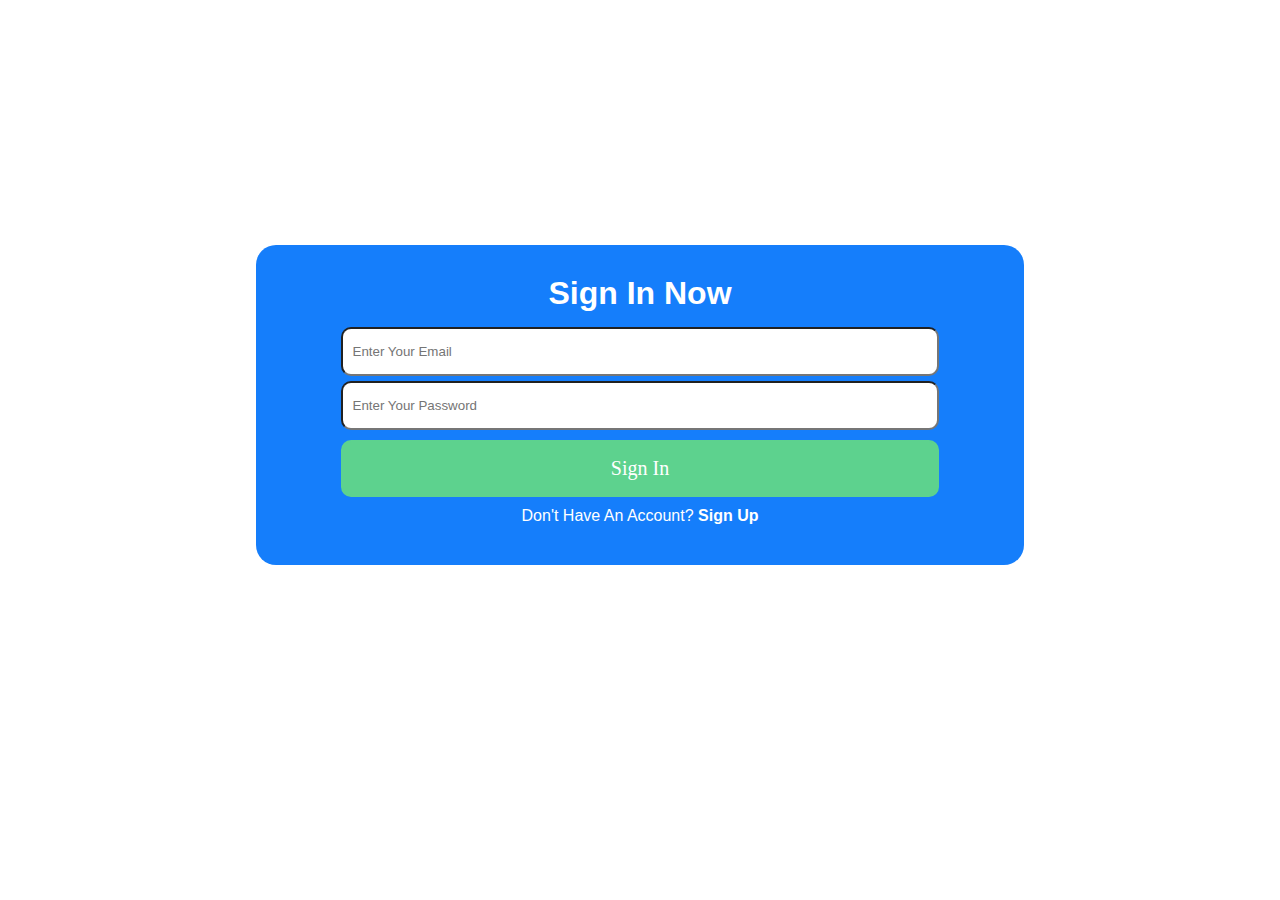
==== commit 20579ff6: "make site responseve" ====
--- a/index.html
+++ b/index.html
@@ -18,8 +18,9 @@
     </div>  
     <div class="alert"></div>
     <button class=" button btn btn-sec-main" id="btn"><i class="fa-solid fa-right-to-bracket"></i> Sign In </button>    <p>don't have an account? <a href="./ChooseRole/index.html">sign up</a></p>
-    <script src="../JS/JOBS.js"></script>
-    <script src="../JS/Users.js"></script>
-    <script src="./main.js"></script>
+  
+    <script src="./JS/JOBS.js"></script>    
+        <script src="./JS/Users.js"></script>   
+        <script src="./main.js"></script>
 </body>
-</html>
+</html>--- a/MAINStyle.css
+++ b/MAINStyle.css
@@ -43,12 +43,12 @@
 .btn-main {
   background-color: #157efb !important;
   color: #fff ;
-  border: #157efb 2px solid;
+  border: #157efb 2px solid !important;
   transition: color  0.5s;
   transition: background-color  0.5s;
 }
 .btn-main:hover {
-  color: #157efb;
+  color: #157efb !important;
   background-color: #fff !important;
 }
 .text-main {
@@ -66,13 +66,13 @@
 }
 .btn-sec-main {
   background-color: #5dd28e !important;
-  color: #fff ;
-  border: #5dd28e 2px solid;
-  transition: all 0.5s;
+  color: #fff !important;
+  border: #5dd28e 2px solid !important;
+  transition: all 0.5s !important;
 }
 .btn-sec-main:hover {
-  border: #5dd28e 2px solid;
-  color: #5dd28e;
+  border: #5dd28e 2px solid !important;
+  color: #5dd28e !important;
   background-color: #fff !important;
 }
 .w-1 {
--- a/style.css
+++ b/style.css
@@ -6,12 +6,12 @@
     color: white;
 }
 .sign-in-box{
-    height: 50vh;
+    height: 90vh;
     width:100dvw;
     justify-content: center;
     display: flex;
     align-items: center;
-    margin-top:10% ;
+ 
     border-radius: 10px;
     text-transform: capitalize;
     font-family:  'Gill Sans MT';
@@ -61,4 +61,12 @@
     text-decoration: none;
     color: white;
     font-weight: bold;
-}+}
+
+@media (max-width:1000px) {
+    .container{
+        /* height: 100vh; */
+        width: 95vw;
+        align-items: center;
+    }
+}
